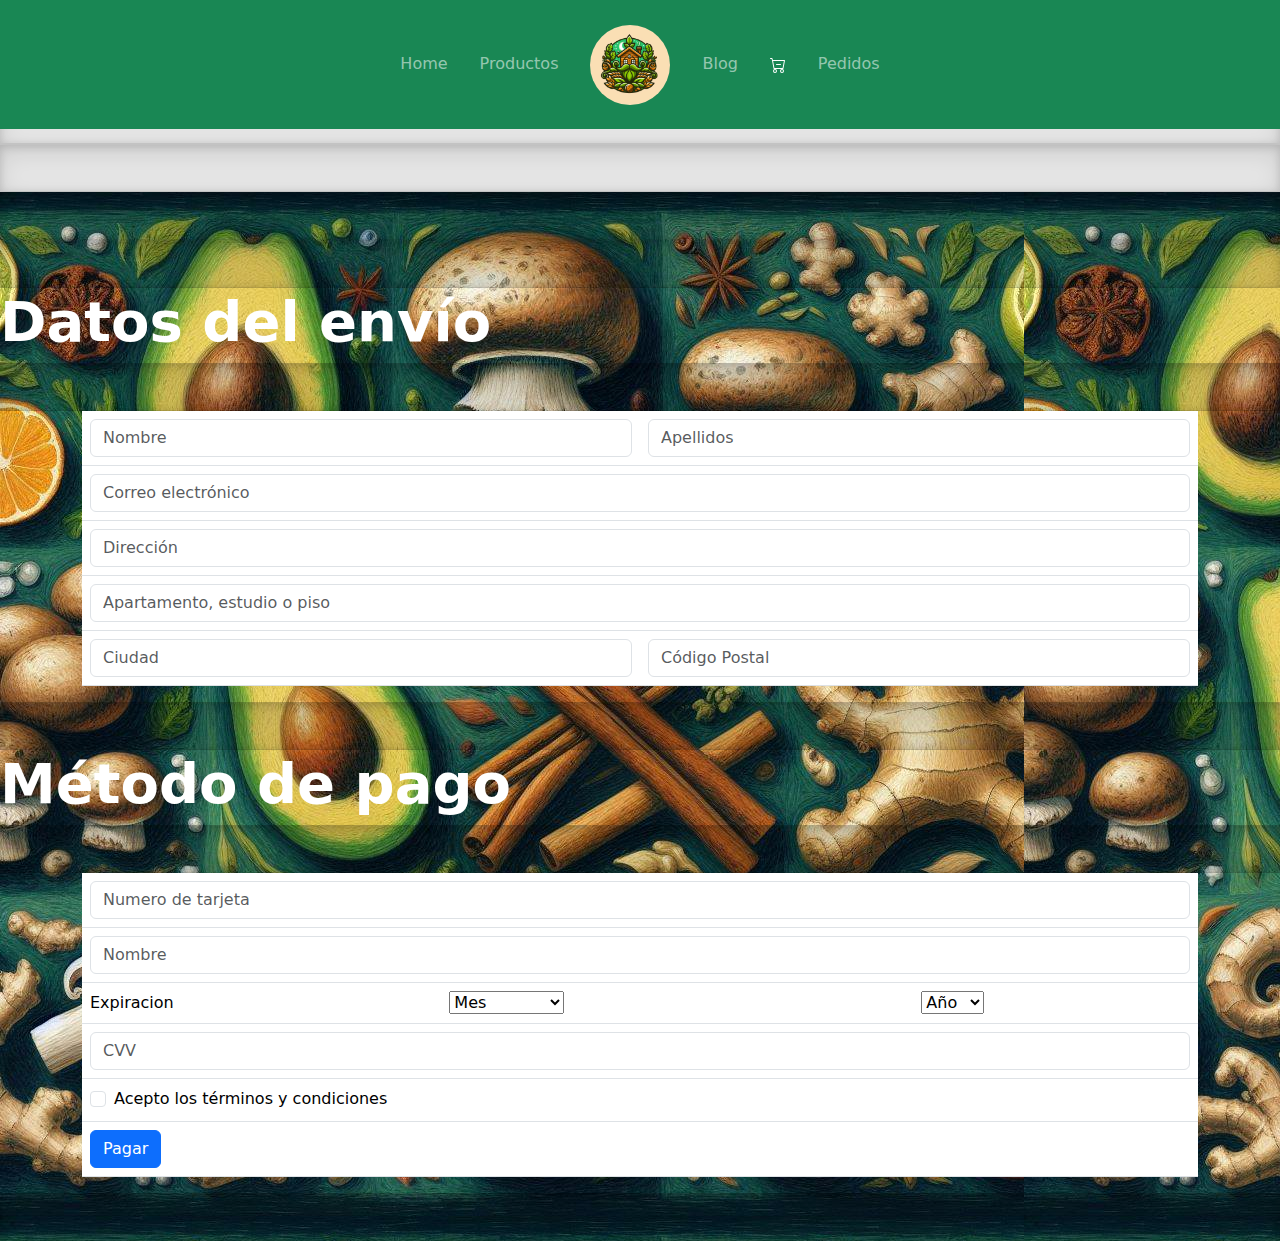
==== src/main/webapp/carrito.html @ a2c8f835 "Final" ====
<!DOCTYPE html>
<html>

<head>
	<meta charset="UTF-8">
	<meta name="viewport" content="width=device-width, initial-scale=1.0">
	<meta name="author" content="EBP">
	<meta name="description" content="Carrito">
	<link rel="stylesheet" href="estilos.css">
	<link rel="stylesheet" href="custom.css">
	<link href="https://cdn.jsdelivr.net/npm/bootstrap@5.3.3/dist/css/bootstrap.min.css" rel="stylesheet"
		integrity="sha384-QWTKZyjpPEjISv5WaRU9OFeRpok6YctnYmDr5pNlyT2bRjXh0JMhjY6hW+ALEwIH" crossorigin="anonymous">
	<title>GreenGrove-Carrito</title>
	


</head>

<body>

	<header>
		<nav class="navbar navbar-expand-lg navbar-dark p-3 bg-success fixed-top" id="headerNav">
			<div class="container-fluid">
				<a class="navbar-brand d-block d-lg-none" href="#"> <img class="logo1" src="resources/GreenGroeve.jpg"
						height="80" />
				</a>
				<button class="navbar-toggler" type="button" data-bs-toggle="collapse"
					data-bs-target="#navbarNavDropdown" aria-controls="navbarNavDropdown" aria-expanded="false"
					aria-label="Toggle navigation">
					<span class="navbar-toggler-icon"></span>
				</button>

				<div class="collapse navbar-collapse" id="navbarNavDropdown">
					<ul class="navbar-nav mx-auto ">
						<li class="nav-item"><a class="nav-link mx-2 " aria-current="page"
								href="index.html">Home</a></li>
						<li class="nav-item"><a href="tienda.html" class="nav-link mx-2" href="#">Productos</a></li>
						<li class="nav-item d-none d-lg-block"><a class="nav-link mx-2" href="index.html"> <img
									class="logo1" src="resources/GreenGroeve.jpg" height="80" />
							</a></li>
						<li class="nav-item"><a class="nav-link mx-2" href="recetas.html">Blog</a></li>
						<li class="nav-item">
							<a class="nav-link mx-2 active" href="carrito.html">
								<svg xmlns="http://www.w3.org/2000/svg" width="16" height="16" fill="currentColor" class="bi bi-cart-dash" viewBox="0 0 16 16">
									<path d="M6.5 7a.5.5 0 0 0 0 1h4a.5.5 0 0 0 0-1z"/>
									<path d="M.5 1a.5.5 0 0 0 0 1h1.11l.401 1.607 1.498 7.985A.5.5 0 0 0 4 12h1a2 2 0 1 0 0 4 2 2 0 0 0 0-4h7a2 2 0 1 0 0 4 2 2 0 0 0 0-4h1a.5.5 0 0 0 .491-.408l1.5-8A.5.5 0 0 0 14.5 3H2.89l-.405-1.621A.5.5 0 0 0 2 1zm3.915 10L3.102 4h10.796l-1.313 7zM6 14a1 1 0 1 1-2 0 1 1 0 0 1 2 0m7 0a1 1 0 1 1-2 0 1 1 0 0 1 2 0"/>
								  </svg>
							</a>
						</li>
						<li class="nav-item"><a class="nav-link mx-2" href="pedidos.html">Pedidos</a></li>

					</ul>
				</div>
			</div>
		</nav>

	</header>

	<div class="b-example-divider"></div>
	<div class="b-example-divider"></div>
	<div class="b-example-divider"></div>

	<section id="productos-container"></section>

	<div class="b-example-divider"></div>
	
	

	<main>
		

		<div class="b-example-divider"></div>
		<div class="b-example-divider"></div>
		

		<h1 class="display-4 fw-bold">Datos del envío</h1>

		<div class="b-example-divider"></div>

		<div class="container">

			<form class="formulario" id="formularioEnvio" method="post">
				<table class="table">
					<tbody>
						<tr>
							<td>
								<div class="form-row">
									<div class="col">
										<input type="text" class="form-control" id="miNombre" placeholder="Nombre" required>
									</div>
								</div>
							</td>
							<td colspan="2">
								<div class="form-row">
									<div class="col">
										<input type="text" class="form-control" id="miApellido" placeholder="Apellidos" required>
									</div>
								</div>
							</td>
						</tr>
						<tr>
							<td colspan="3">
								<div class="form-row">
									<div class="col">
										<input type="email" class="form-control" id="miEmail" placeholder="Correo electrónico" required>
									</div>
								</div>
							</td>
						</tr>
						<tr>
							<td colspan="3">
								<div class="form-row">
									<div class="col">
										<input type="text" class="form-control" id="miDireccion" placeholder="Dirección" required>
									</div>
								</div>
							</td>
						</tr>
						<tr>
							<td colspan="3">
								<div class="form-row">
									<div class="col">
										<input type="text" class="form-control" id="miDireccion2" placeholder="Apartamento, estudio o piso" required>
									</div>
								</div>
							</td>
						</tr>
						<tr>
							<td>
								<div class="form-row">
									<div class="col">
										<input type="text" class="form-control" id="miCiudad" placeholder="Ciudad" required>
									</div>
								</div>
							</td>
							<td>
								<div class="form-row">
									<div class="col">
										<input type="text" class="form-control" id="inputZip" placeholder="Código Postal" required>
									</div>
								</div>
							</td>
						</tr>
					</tbody>
				</table>
			
			
				</div>

				<div class="b-example-divider"></div>

				<h1 class="display-4 fw-bold">Método de pago</h1>


				<div class="b-example-divider"></div>


				<div class="container">

			
				<table class="table">

					<tbody>
						<tr>
							<td colspan="3">
								<div class="form-row">
									<div class="col">
										<input type="text" class="form-control" placeholder="Numero de tarjeta" id="miTarjeta" maxlength="19" autocomplete="on" required>
									</div>
								</div>
							</td>
						</tr>
						<tr>
							<td colspan="3">
								<div class="form-row">
									<div class="col">
										<input type="text" class="form-control" placeholder="Nombre" required>
									</div>
								</div>
							</td>
						</tr>
						<tr>
							<td>
								<div class="grupo expira">
									<label for="selectMes">Expiracion</label>
								</div>
							</td>
							<td>
								<div class="grupo-select">
									<select name="mes" id="selectMes" required>
										<option disabled selected>Mes</option>
										<option value="1">Enero</option>
										<option value="2">Febrero</option>
										<option value="3">Marzo</option>
										<option value="4">Abril</option>
										<option value="5">Mayo</option>
										<option value="6">Junio</option>
										<option value="7">Julio</option>
										<option value="8">Agosto</option>
										<option value="9">Septiembre</option>
										<option value="10">Octubre</option>
										<option value="11">Noviembre</option>
										<option value="12">Diciembre</option>
									</select>
									<i class="fas fa-angle-down"></i>
								</div>
							</td>
							<td>
								<div class="grupo-select">
									<select name="year" id="selectYear" required>
										<option disabled selected>Año</option>
										<option value="2024">2024</option>
										<option value="2025">2025</option>
										<option value="2026">2026</option>
										<option value="2027">2027</option>
										<option value="2028">2028</option>
										<option value="2029">2029</option>
										<option value="2030">2030</option>
										<option value="2031">2031</option>
										<option value="2032">2032</option>
										<option value="2033">2033</option>
										<option value="2034">2034</option>
									</select>
									<i class="fas fa-angle-down"></i>
								</div>
							</td>
						</tr>
						<tr>
							<td colspan="3">
								<div class="form-row">
									<div class="col">
										<input type="text" id="miCV" class="form-control" placeholder="CVV" maxlength="3">
									</div>
								</div>
							</td>
						</tr>
						<tr>
							<td colspan="3">
								<div class="form-row">
									<div class="col">
										<div class="form-check">
											<input class="form-check-input" type="checkbox" id="gridCheck" required>
											<label class="form-check-label" for="gridCheck"> Acepto los términos y condiciones </label>
										</div>
									</div>
								</div>
							</td>
						</tr>
						<tr>
							<td colspan="3">
								<div class="form-row">
									<div class="col">
										<button type="submit" id="btnPagar" class="btn btn-primary">Pagar</button>
									</div>
								</div>
							</td>
						</tr>
					</tbody>
				</table>
			</form>
				
		</div>

		<div class="b-example-divider"></div>
		

	</main>
	<script src="script/productos.js"></script>
	<script src="script/mostarCarrito.js"></script>
	<script src="script/validacion.js"></script>
	<script src="script/pedidos.js"></script>
	<script src="script/carrito.js"></script>
	
	<script src="https://cdn.jsdelivr.net/npm/bootstrap@5.3.3/dist/js/bootstrap.bundle.min.js"
		integrity="sha384-YvpcrYf0tY3lHB60NNkmXc5s9fDVZLESaAA55NDzOxhy9GkcIdslK1eN7N6jIeHz"
		crossorigin="anonymous"></script>
</body>

</html>
---- src/main/webapp/estilos.css ----
@charset "UTF-8";

.et-hero-tabs,
.et-slide {
	display: flex;
	flex-direction: column;
	justify-content: center;
	align-items: center;
	height: 100vh;
	position: relative;
	background-image: url(resources/Background4.jpg);
	background-size: 100%;
	background-repeat: no-repeat;
	text-align: center;
	padding: 0 1em;
	color: white;

	h1 {
		font-size: 2rem;
		margin: 0;
		letter-spacing: 1rem;
	}

	h3 {
		font-size: 1rem;
		letter-spacing: 0.3rem;
		opacity: 0.6;
	}
}

.et-slide2 {
	display: flex;
	flex-direction: column;
	justify-content: center;
	align-items: center;
	height: 100vh;
	position: relative;
	text-align: center;
	padding: 0 2em;

	h3 {
		font-size: 1rem;
		opacity: 0.6;
	}

	h1 {
		font-size: 2rem;
		margin: 0;
	}

}

.et-hero-tabs-container {
	display: flex;
	flex-direction: row;
	position: absolute;
	bottom: 0;
	height: 70px;
	box-shadow: 0 0 20px rgba(0, 0, 0, 0.1);
	background: #fff;
	z-index: 10;

	&--top {
		position: fixed;
		top: 0;
	}
}

.et-hero-tab {
	display: flex;
	justify-content: center;
	align-items: center;
	flex: 1;
	color: #000;
	letter-spacing: 0.1rem;
	transition: all 0.5s ease;
	font-size: 0.8rem;

	&:hover {
		color: white;
		background: rgba(102, 177, 241, 0.8);
		transition: all 0.5s ease;
	}
}

.et-hero-tab-slider {
	position: absolute;
	bottom: 0;
	width: 0;
	height: 6px;
	background: #66B1F1;
	transition: left 0.3s ease;
}




.b-example-divider {
	height: 3rem;
	background-color: rgba(0, 0, 0, .1);
	border: solid rgba(0, 0, 0, .15);
	border-width: 1px 0;
	box-shadow: inset 0 .5em 1.5em rgba(0, 0, 0, .1), inset 0 .125em .5em rgba(0, 0, 0, .15);
}

@media (min-width: 992px) {
	.rounded-lg-3 {
		border-radius: .3rem;
	}
}

.bg-translucent {
	background-color: rgba(255, 255, 255, 0.7);
	color: #000;

}
---- src/main/webapp/custom.css ----
@media screen and (min-width:992px) {
	.nav-item {
		line-height: 80px;
	}
}

.contenedor {
	margin-right: 15%;
	margin-left: 15%;

}

.highlighted {
            background-color: #f4f4f4; /* color de fondo que simula la selección */
            padding: 0.2em 0.4em; /* añadir un poco de espacio alrededor del texto */
            border-radius: 3px; /* bordes redondeados */
        }
        
main {
	margin-top: 0%;
	background-image: url(resources/Background4.jpg);
	color: white;
}

.logo {
	border-radius: 100%;
	width: 25%;
}



.logo1 {
	border-radius: 50%;
}

.intro {
	margin-top: 20px;
	
}

body {
	font-family: "Century Gothic", 'Lato', sans-serif;
}

a {
	text-decoration: none;
}
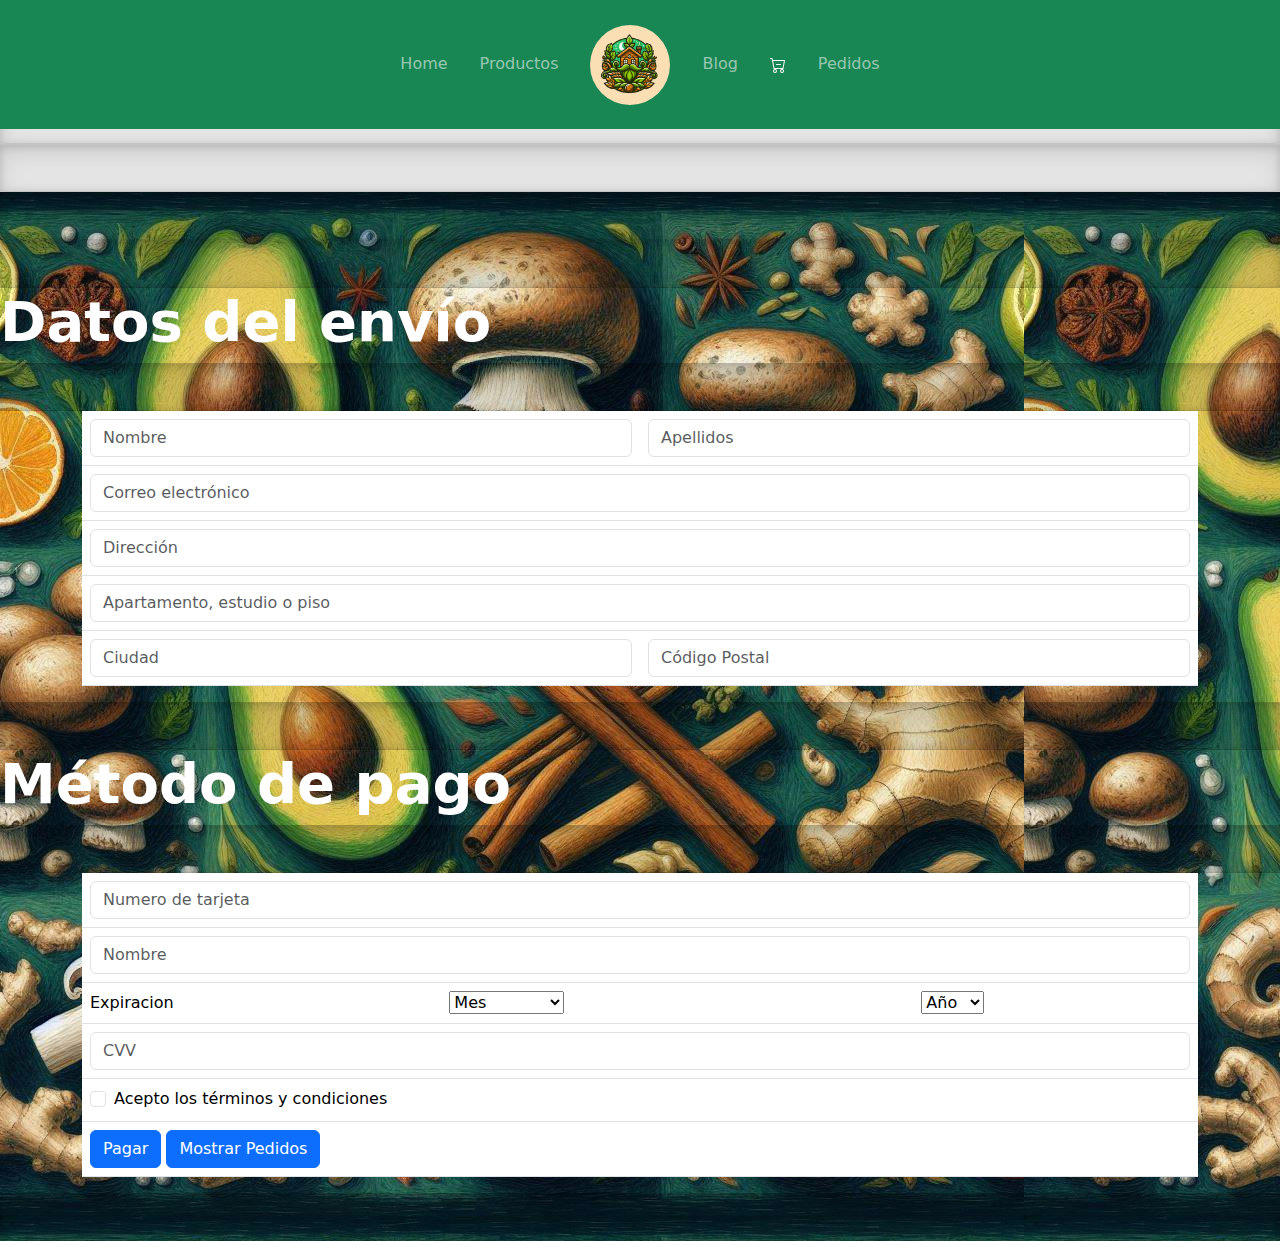
==== commit 5b32e63c: "Final" ====
--- a/src/main/webapp/carrito.html
+++ b/src/main/webapp/carrito.html
@@ -251,6 +251,7 @@
 								<div class="form-row">
 									<div class="col">
 										<button type="submit" id="btnPagar" class="btn btn-primary">Pagar</button>
+										<button type="submit" id="btnPedidos" class="btn btn-primary">Mostrar Pedidos</button>
 									</div>
 								</div>
 							</td>
@@ -265,10 +266,11 @@
 		
 
 	</main>
+	
+	<script src="script/validacion.js"></script>
+	<script src="script/pedidos.js"></script>
 	<script src="script/productos.js"></script>
 	<script src="script/mostarCarrito.js"></script>
-	<script src="script/validacion.js"></script>
-	<script src="script/pedidos.js"></script>
 	<script src="script/carrito.js"></script>
 	
 	<script src="https://cdn.jsdelivr.net/npm/bootstrap@5.3.3/dist/js/bootstrap.bundle.min.js"
